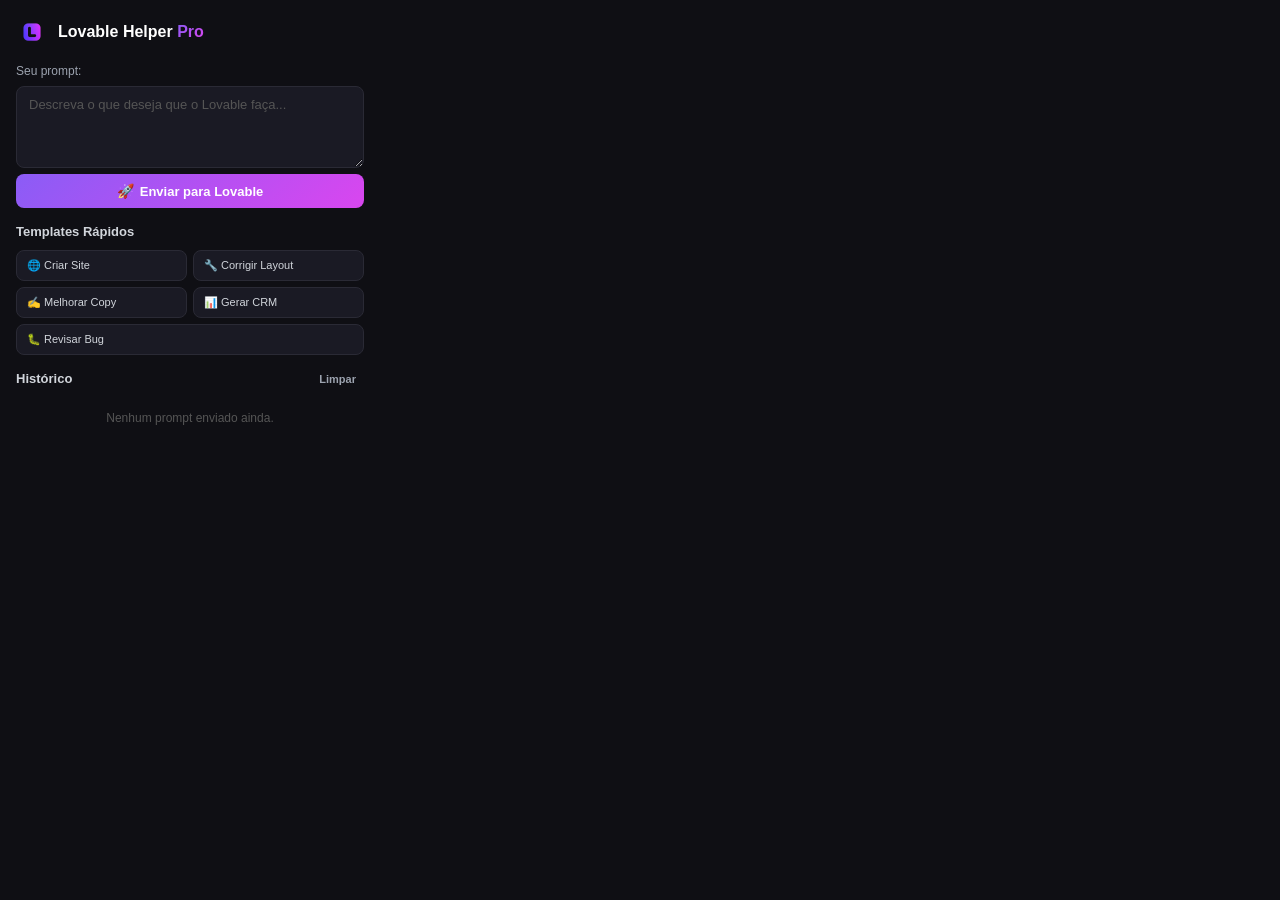
==== extension/popup.html @ ceaaf00b "Changes Co-authored-by: golonardo3-pixel <227285845+golonardo3-pixel@users.noreply.github.com>" ====
<!DOCTYPE html>
<html lang="pt-BR">
<head>
  <meta charset="UTF-8" />
  <meta name="viewport" content="width=device-width, initial-scale=1.0" />
  <title>Lovable Helper Pro</title>
  <link rel="stylesheet" href="popup.css" />
</head>
<body>
  <div class="container">
    <header>
      <img src="icon.png" alt="Logo" class="logo" />
      <h1>Lovable Helper <span class="accent">Pro</span></h1>
    </header>

    <div id="status-bar" class="status-bar hidden"></div>

    <section class="prompt-section">
      <label for="prompt-input">Seu prompt:</label>
      <textarea id="prompt-input" rows="4" placeholder="Descreva o que deseja que o Lovable faça..."></textarea>
      <button id="send-btn" class="btn btn-primary">
        <span class="btn-icon">🚀</span> Enviar para Lovable
      </button>
    </section>

    <section class="templates-section">
      <h2>Templates Rápidos</h2>
      <div class="templates-grid">
        <button class="template-btn" data-prompt="Crie um site profissional completo com hero, serviços, depoimentos e formulário de contato. Use design moderno e responsivo.">🌐 Criar Site</button>
        <button class="template-btn" data-prompt="Corrija o layout da página atual. Verifique espaçamentos, alinhamentos, responsividade mobile e consistência visual.">🔧 Corrigir Layout</button>
        <button class="template-btn" data-prompt="Melhore os textos (copy) do site atual. Torne mais persuasivo, claro e com call-to-actions eficientes. Mantenha tom profissional.">✍️ Melhorar Copy</button>
        <button class="template-btn" data-prompt="Gere um sistema CRM completo com Kanban de leads, filtros, disparo de mensagens WhatsApp e dashboard de métricas.">📊 Gerar CRM</button>
        <button class="template-btn" data-prompt="Revise o código em busca de bugs. Verifique erros de TypeScript, lógica quebrada, imports faltando e problemas de estado React.">🐛 Revisar Bug</button>
      </div>
    </section>

    <section class="history-section">
      <div class="history-header">
        <h2>Histórico</h2>
        <button id="clear-history" class="btn btn-ghost btn-sm">Limpar</button>
      </div>
      <div id="history-list" class="history-list">
        <p class="empty-msg">Nenhum prompt enviado ainda.</p>
      </div>
    </section>
  </div>

  <script src="popup.js"></script>
</body>
</html>
---- extension/popup.css ----
*,
*::before,
*::after {
  box-sizing: border-box;
  margin: 0;
  padding: 0;
}

body {
  width: 380px;
  max-height: 560px;
  overflow-y: auto;
  font-family: -apple-system, BlinkMacSystemFont, "Segoe UI", Roboto, sans-serif;
  background: #0f0f14;
  color: #e2e2e8;
  font-size: 13px;
  line-height: 1.5;
}

body::-webkit-scrollbar {
  width: 6px;
}
body::-webkit-scrollbar-track {
  background: transparent;
}
body::-webkit-scrollbar-thumb {
  background: #333;
  border-radius: 3px;
}

.container {
  padding: 16px;
  display: flex;
  flex-direction: column;
  gap: 14px;
}

/* Header */
header {
  display: flex;
  align-items: center;
  gap: 10px;
}
.logo {
  width: 32px;
  height: 32px;
  border-radius: 8px;
}
header h1 {
  font-size: 16px;
  font-weight: 700;
  color: #fff;
}
.accent {
  background: linear-gradient(135deg, #8b5cf6, #d946ef);
  -webkit-background-clip: text;
  -webkit-text-fill-color: transparent;
}

/* Status bar */
.status-bar {
  padding: 8px 12px;
  border-radius: 8px;
  font-size: 12px;
  font-weight: 500;
  text-align: center;
  transition: opacity 0.3s;
}
.status-bar.success {
  background: rgba(34, 197, 94, 0.15);
  color: #4ade80;
  border: 1px solid rgba(34, 197, 94, 0.3);
}
.status-bar.error {
  background: rgba(239, 68, 68, 0.15);
  color: #f87171;
  border: 1px solid rgba(239, 68, 68, 0.3);
}
.hidden {
  display: none;
}

/* Prompt section */
.prompt-section {
  display: flex;
  flex-direction: column;
  gap: 6px;
}
.prompt-section label {
  font-size: 12px;
  color: #9ca3af;
  font-weight: 500;
}
textarea {
  width: 100%;
  padding: 10px 12px;
  border-radius: 8px;
  border: 1px solid #2a2a35;
  background: #1a1a24;
  color: #e2e2e8;
  font-size: 13px;
  font-family: inherit;
  resize: vertical;
  outline: none;
  transition: border-color 0.2s;
}
textarea:focus {
  border-color: #8b5cf6;
}
textarea::placeholder {
  color: #555;
}

/* Buttons */
.btn {
  display: inline-flex;
  align-items: center;
  justify-content: center;
  gap: 6px;
  padding: 9px 14px;
  border: none;
  border-radius: 8px;
  font-size: 13px;
  font-weight: 600;
  cursor: pointer;
  transition: all 0.2s;
}
.btn-primary {
  background: linear-gradient(135deg, #8b5cf6, #d946ef);
  color: #fff;
}
.btn-primary:hover {
  opacity: 0.9;
  transform: translateY(-1px);
}
.btn-primary:active {
  transform: translateY(0);
}
.btn-ghost {
  background: transparent;
  color: #9ca3af;
  padding: 4px 8px;
  font-size: 11px;
}
.btn-ghost:hover {
  color: #e2e2e8;
}
.btn-sm {
  font-size: 11px;
  padding: 4px 8px;
}
.btn-icon {
  font-size: 14px;
}

/* Templates */
.templates-section h2,
.history-section h2 {
  font-size: 13px;
  font-weight: 600;
  color: #d1d5db;
  margin-bottom: 8px;
}
.templates-grid {
  display: grid;
  grid-template-columns: 1fr 1fr;
  gap: 6px;
}
.template-btn {
  display: flex;
  align-items: center;
  gap: 6px;
  padding: 8px 10px;
  border: 1px solid #2a2a35;
  border-radius: 8px;
  background: #1a1a24;
  color: #d1d5db;
  font-size: 11px;
  font-weight: 500;
  cursor: pointer;
  transition: all 0.15s;
  text-align: left;
}
.template-btn:hover {
  border-color: #8b5cf6;
  background: #1f1f2e;
  color: #fff;
}
.template-btn:last-child:nth-child(odd) {
  grid-column: span 2;
}

/* History */
.history-header {
  display: flex;
  align-items: center;
  justify-content: space-between;
  margin-bottom: 8px;
}
.history-header h2 {
  margin-bottom: 0;
}
.history-list {
  display: flex;
  flex-direction: column;
  gap: 6px;
  max-height: 180px;
  overflow-y: auto;
}
.history-list::-webkit-scrollbar {
  width: 4px;
}
.history-list::-webkit-scrollbar-thumb {
  background: #333;
  border-radius: 2px;
}
.empty-msg {
  text-align: center;
  color: #555;
  font-size: 12px;
  padding: 12px 0;
}

.history-item {
  display: flex;
  flex-direction: column;
  gap: 4px;
  padding: 8px 10px;
  border: 1px solid #2a2a35;
  border-radius: 8px;
  background: #1a1a24;
}
.history-text {
  font-size: 11px;
  color: #d1d5db;
  display: -webkit-box;
  -webkit-line-clamp: 2;
  -webkit-box-orient: vertical;
  overflow: hidden;
  word-break: break-word;
}
.history-meta {
  display: flex;
  align-items: center;
  justify-content: space-between;
}
.history-time {
  font-size: 10px;
  color: #555;
}
.history-actions {
  display: flex;
  gap: 4px;
}
.history-actions button {
  padding: 3px 8px;
  border: 1px solid #2a2a35;
  border-radius: 6px;
  background: transparent;
  color: #9ca3af;
  font-size: 10px;
  cursor: pointer;
  transition: all 0.15s;
}
.history-actions button:hover {
  border-color: #8b5cf6;
  color: #fff;
}
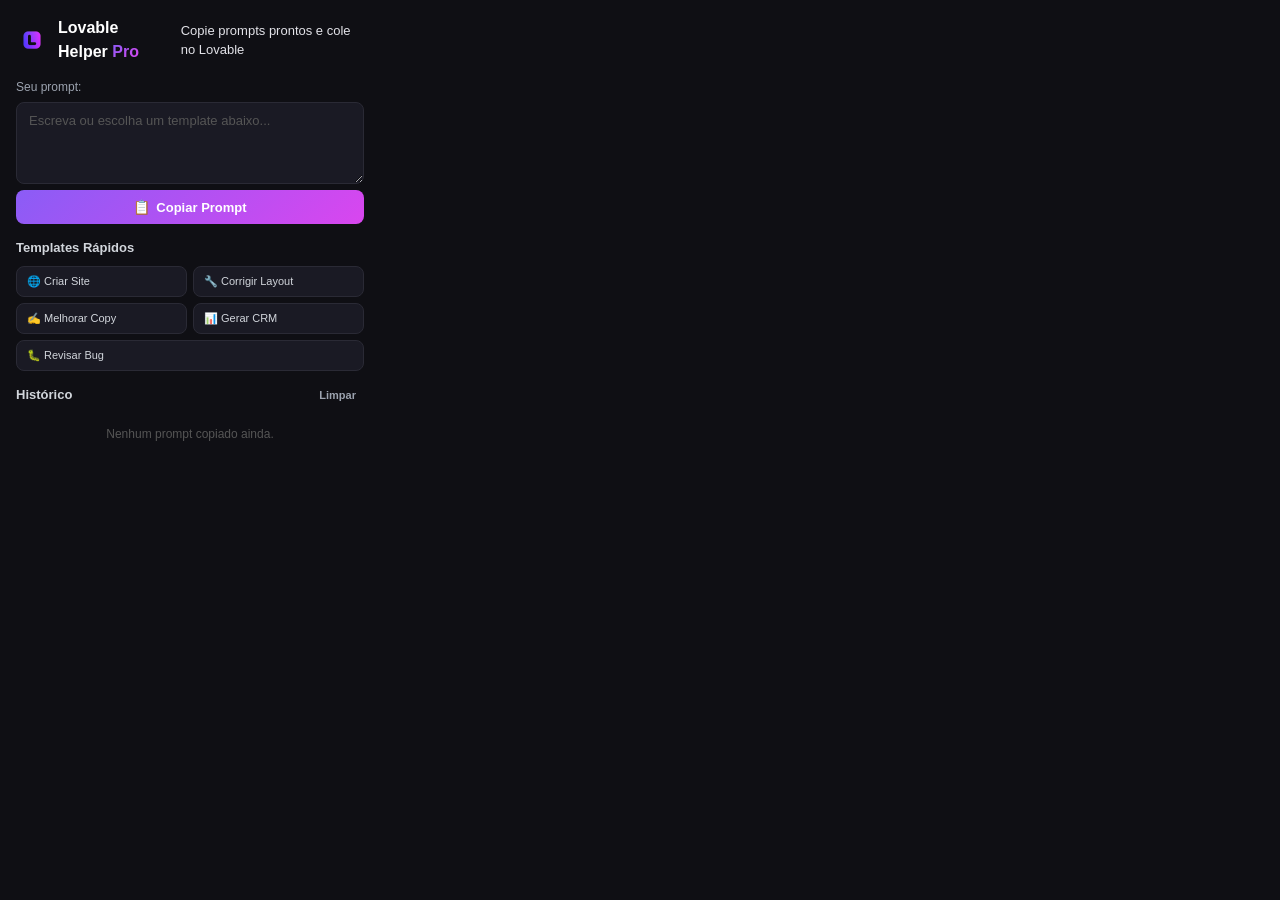
==== commit 11a85642: "Changes Co-authored-by: golonardo3-pixel <227285845+golonardo3-pixel@users.noreply.github.com>" ====
--- a/extension/popup.html
+++ b/extension/popup.html
@@ -11,15 +11,16 @@
     <header>
       <img src="icon.png" alt="Logo" class="logo" />
       <h1>Lovable Helper <span class="accent">Pro</span></h1>
+      <p class="subtitle">Copie prompts prontos e cole no Lovable</p>
     </header>
 
     <div id="status-bar" class="status-bar hidden"></div>
 
     <section class="prompt-section">
       <label for="prompt-input">Seu prompt:</label>
-      <textarea id="prompt-input" rows="4" placeholder="Descreva o que deseja que o Lovable faça..."></textarea>
-      <button id="send-btn" class="btn btn-primary">
-        <span class="btn-icon">🚀</span> Enviar para Lovable
+      <textarea id="prompt-input" rows="4" placeholder="Escreva ou escolha um template abaixo..."></textarea>
+      <button id="copy-btn" class="btn btn-primary">
+        <span class="btn-icon">📋</span> Copiar Prompt
       </button>
     </section>
 
@@ -40,11 +41,11 @@
         <button id="clear-history" class="btn btn-ghost btn-sm">Limpar</button>
       </div>
       <div id="history-list" class="history-list">
-        <p class="empty-msg">Nenhum prompt enviado ainda.</p>
+        <p class="empty-msg">Nenhum prompt copiado ainda.</p>
       </div>
     </section>
   </div>
 
   <script src="popup.js"></script>
 </body>
-</html>+</html>
